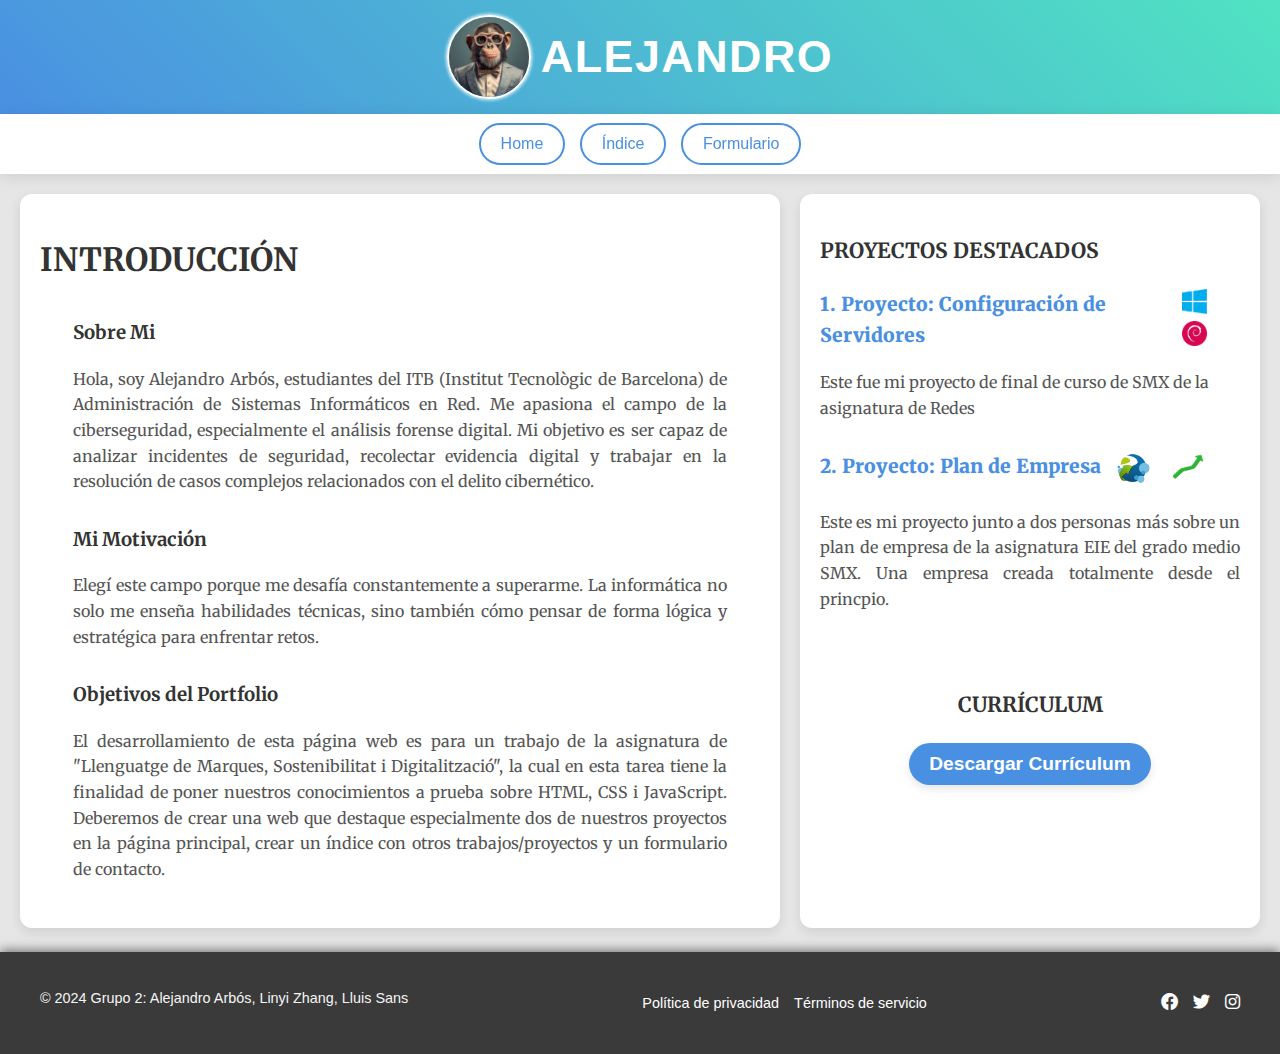
==== index.html @ 5108e785 "Update" ====
<!DOCTYPE html>
<html lang="es">
   <head>
       <meta charset="UTF-8">
       <meta name="viewport" content="width=device-width, initial-scale=1.0">
       <meta name="description" content="Portafolio personal de Alejandro Arbós, estudiante de ASIX en el ITB, destacando proyectos y objetivos personales en el mundo de la tecnología.">
       <meta name="keywords" content="Portafolio, Alejandro Arbós, ITB, ASIX, Proyectos, HTML, CSS, JavaScript">
       <title>TA04</title>
       <link rel="stylesheet" href="css/styles.css"> 
       <link href="https://fonts.googleapis.com/css2?family=Merriweather:wght@400;700&display=swap" rel="stylesheet">
       <link rel="stylesheet" href="https://cdnjs.cloudflare.com/ajax/libs/font-awesome/6.0.0-beta3/css/all.min.css">
       <script src="scripts/script.js"></script>
   </head>

   <body>
       <header>
        <img src="img/mono.png" alt="Foto de Alejandro Arbós" class="perfil-img">
           <h1><i class="fas fa-globe"></i>ALEJANDRO ARBÓS </h1>
       </header>
  
       <nav>
           <div class="nav-buttons">
               <a href="index.html">
                   <button>Home</button></a>
               <a href="indice.html">
                   <button>Índice</button></a>
               <a href="formulario.html">
                   <button>Formulario</button></a>
           </div>
       </nav>
     
       <main>
           <section class="about-me"> 
               <h1>INTRODUCCIÓN</h1>
               <article>
                   <h3 class="formato_texto">Sobre Mi</h3>
                   <p class="formato_texto">Hola, soy Alejandro Arbós, estudiantes del ITB (Institut Tecnològic de Barcelona) de Administración de Sistemas Informáticos en Red. Me apasiona el campo de la ciberseguridad, especialmente el análisis forense digital. Mi objetivo es ser capaz de analizar incidentes de seguridad, recolectar evidencia digital y trabajar en la resolución de casos complejos relacionados con el delito cibernético.</p>
                   <h3 class="formato_texto">Mi Motivación</h3>
                   <p class="formato_texto">Elegí este campo porque me desafía constantemente a superarme. La informática no solo me enseña habilidades técnicas, sino también cómo pensar de forma lógica y estratégica para enfrentar retos.</p>
                   <h3 class="formato_texto">Objetivos del Portfolio</h3>
                   <p class="formato_texto">El desarrollamiento de esta página web es para un trabajo de la asignatura de "Llenguatge de Marques, Sostenibilitat i Digitalització", la cual en esta tarea tiene la finalidad de poner nuestros conocimientos a prueba sobre HTML, CSS i JavaScript. Deberemos de crear una web que destaque especialmente dos de nuestros proyectos en la página principal, crear un índice con otros trabajos/proyectos y un formulario de contacto.</p>
               </article>
           </section>
           <aside class="projects"> 
               <h3>PROYECTOS DESTACADOS</h3>
               <div class="project-item">
                <div class="project-item-logo">
                   <a href="proyecto1.html" target="_blank"><strong>1. Proyecto: Configuración de Servidores</strong></a>
                <div class="project-logos">
                    <img src="img/windows_logo.png" alt="Logo 1" class="project-logo">
                    <img src="img/debian_logo.png" alt="Logo 2" class="project-logo">
                </div>
                </div>
                   <p>Este fue mi proyecto de final de curso de SMX de la asignatura de Redes</p>
               </div>
               <div class="project-item">
                <div class="project-item-logo">
                   <a href="proyecto2.html" target="_blank"><strong>2. Proyecto: Plan de Empresa</strong></a>
                <div class="project-logos">
                    <img src="img/p2_logo.png" alt="Logo 1" class="project2-logo">
                    <img src="img/flecha_logo.png" alt="Logo 2" class="project2-logo">
                </div>
                </div>
                   <p style="text-align: justify;">Este es mi proyecto junto a dos personas más sobre un plan de empresa de la asignatura EIE del grado medio SMX. Una empresa creada totalmente desde el princpio.</p><br>
                <div class="cv-section">
                    <h3>CURRÍCULUM</h3>
                    <a href="docs/curriculum.pdf" download class="download-cv">
                        <button>Descargar Currículum</button>
                    </a>
                </div>
                
               </div>
           </aside>
       </main>

       <footer>
           <p>© 2024 Grupo 2: Alejandro Arbós, Linyi Zhang, Lluis Sans</p>
           <div class="footer-links">
               <a href="politica.html">Política de privacidad</a>
               <a href="terminos.html">Términos de servicio</a>
           </div>
           <div class="footer-socials">
               <a href="#"><i class="fab fa-facebook"></i></a>
               <a href="#"><i class="fab fa-twitter"></i></a>
               <a href="#"><i class="fab fa-instagram"></i></a>
           </div>        
       </footer>
   </body>
</html>
---- css/styles.css ----
/* Estilos globales */
html, body {
    height: 100%;
    margin: 0;
    padding: 0;
    font-family: 'Poppins', sans-serif;
    line-height: 1.6;
    background-color: #e6e6e6;
    color: #333;
    display: flex;
    flex-direction: column;
}

/* Header */
header {
    background: linear-gradient(45deg, #4A90E2, #50E3C2);
    color: white;
    text-align: center;
    padding: 15px 0;
    display: flex;
    justify-content: center;
    align-items: center;
    flex-shrink: 0;
    box-shadow: 0 4px 10px rgba(0, 0, 0, 0.1);
}

header h1 {
    margin: 0;
    font-size: 2.8em;
    font-weight: 700;
    letter-spacing: 1.5px;
    display: flex;
    align-items: center;
    gap: 10px;
}

header h1 i {
    margin-right: 10px;
    color: #ffffff;
    font-size: 1.2em;
}

.perfil-img {
    width: 80px;
    height: 80px;
    border-radius: 50%;
    margin-right: 10px;
    vertical-align: middle;
    border: 2.5px solid white;
    box-shadow: 0 0 3px 1.5px rgba(255, 255, 255, 0.7); 
}


/* Navegación */
nav {
    background-color: #ffffff;
    display: flex;
    justify-content: center;
    align-items: center;
    box-shadow: 0 3px 15px rgba(0, 0, 0, 0.1);
    height: 60px;
    min-height: 60px; /* Asegura que no se reduzca la altura */
    padding: 0 10px;
    position: sticky;
    top: 0;
    z-index: 1000;
}

.nav-buttons button {
    padding: 10px 20px;
    background-color: transparent;
    color: #4A90E2;
    border: 2px solid #4A90E2;
    border-radius: 25px;
    font-size: 1em;
    transition: all 0.3s ease;
    margin: 0 5px;
    flex: 1;
}

.nav-buttons button:hover {
    background-color: #4A90E2;
    color: white;
    transform: translateY(-2px);
}

/* Main */
main {
    display: flex;
    flex-grow: 1;
    padding: 20px;
    box-sizing: border-box;
    gap: 20px;
}

/* Section y Aside en Main */
.about-me, .projects {
    background-color: white;
    padding: 20px;
    border-radius: 12px;
    box-shadow: 0 4px 12px rgba(0, 0, 0, 0.1);
    height: 94%; /* Asegura que ambos elementos usen toda la altura disponible */
    flex-grow: 1;
    overflow: hidden;
    font-family: 'Merriweather', serif; 
}

.about-me {
    flex-basis: 60%;
}

.about-me h1, p {
    padding-bottom: 10px;;
}

.projects {
    flex-basis: 35%;
}

.projects h3 {
    font-size: 1.3em;
}

.project-item a {
    color: #4A90E2;
    text-decoration: none;
    font-size: 1.2em;
    font-weight: 600;
}

.project-item a:hover {
    text-decoration: underline;
    color: #50E3C2;
}

/* Ajuste del texto */
.about-me p, .projects p {
    font-size: em;
    color: #555;
    margin-bottom: 20px;
    line-height: 1.6;
    overflow-wrap: break-word;
    word-wrap: break-word;
}

.formato_texto {
    text-align: justify;
    margin-left: 33px;
    margin-right: 33px;
}

.project-item {
    margin-bottom: 20px; 
}

.project-item-logo {
    display: flex;
}

.project-logo {
    width: 25px;
    height: 25px;
    margin-left: 15px;
}

.project2-logo {
    width: 35px;
    height: 35px;
    margin-left: 15px;
}

.cv-section {
    text-align: center;
    margin-top: 20px;
}

.cv-section button {
    padding: 10px 20px;
    background-color: #4A90E2;
    color: white;
    border: none;
    border-radius: 25px;
    font-size: 1em;
    font-weight: 600;
    cursor: pointer;
    transition: background-color 0.3s, transform 0.2s;
    box-shadow: 0 4px 8px rgba(0, 0, 0, 0.1);
}

.cv-section button:hover {
    background-color: #50E3C2;
    transform: translateY(-3px);
}

.cv-section button:active {
    transform: translateY(1px);
}

/* Footer */
footer {
    background-color: #3a3a3a;
    color: #f5f5f5;
    display: flex;
    justify-content: space-between;
    align-items: center;
    padding: 20px 40px;
    font-size: 0.9em;
    box-shadow: 0 -2px 10px rgba(0, 0, 0, 0.5);
    flex-wrap: wrap;
}

footer a {
    color: white;
    text-decoration: none;
}

.footer-links, .footer-socials {
    display: flex;
    gap: 15px;
    flex-wrap: wrap;
}

.footer-socials a {
    color: #ffffff;
    text-decoration: none;
    font-size: 1.2em;
    transition: color 0.3s;
}

.footer-socials a:hover {
    color: #04AA6D;
}

.footer-links a {
    color: #ffffff;
    text-decoration: none;
    font-size: 1em;
    transition: color 0.3s;
}

.footer-links a:hover {
    color: #04AA6D;
}

/* Media Queries */

/* Para tabletas */
@media (max-width: 768px) {
    header h1 {
        font-size: 2em;
    }

    .nav-buttons button {
        font-size: 0.9em;
        padding: 8px 15px;
    }

    main {
        flex-direction: column;
        align-items: center;
    }

    .about-me, .projects {
        width: 90%;
        margin: 10px 0;
    }
}

/* Para teléfonos móviles */
@media (max-width: 480px) {
    header h1 {
        font-size: 1.5em;
    }

    .nav-buttons button {
        font-size: 0.8em;
        padding: 6px 10px;
        margin: 5px;
    }

    .about-me, .projects {
        padding: 15px;
        font-size: 0.9em;
    }

    footer {
        flex-direction: column;
        text-align: center;
    }

    .footer-links, .footer-socials {
        flex-direction: column;
        gap: 10px;
    }
}
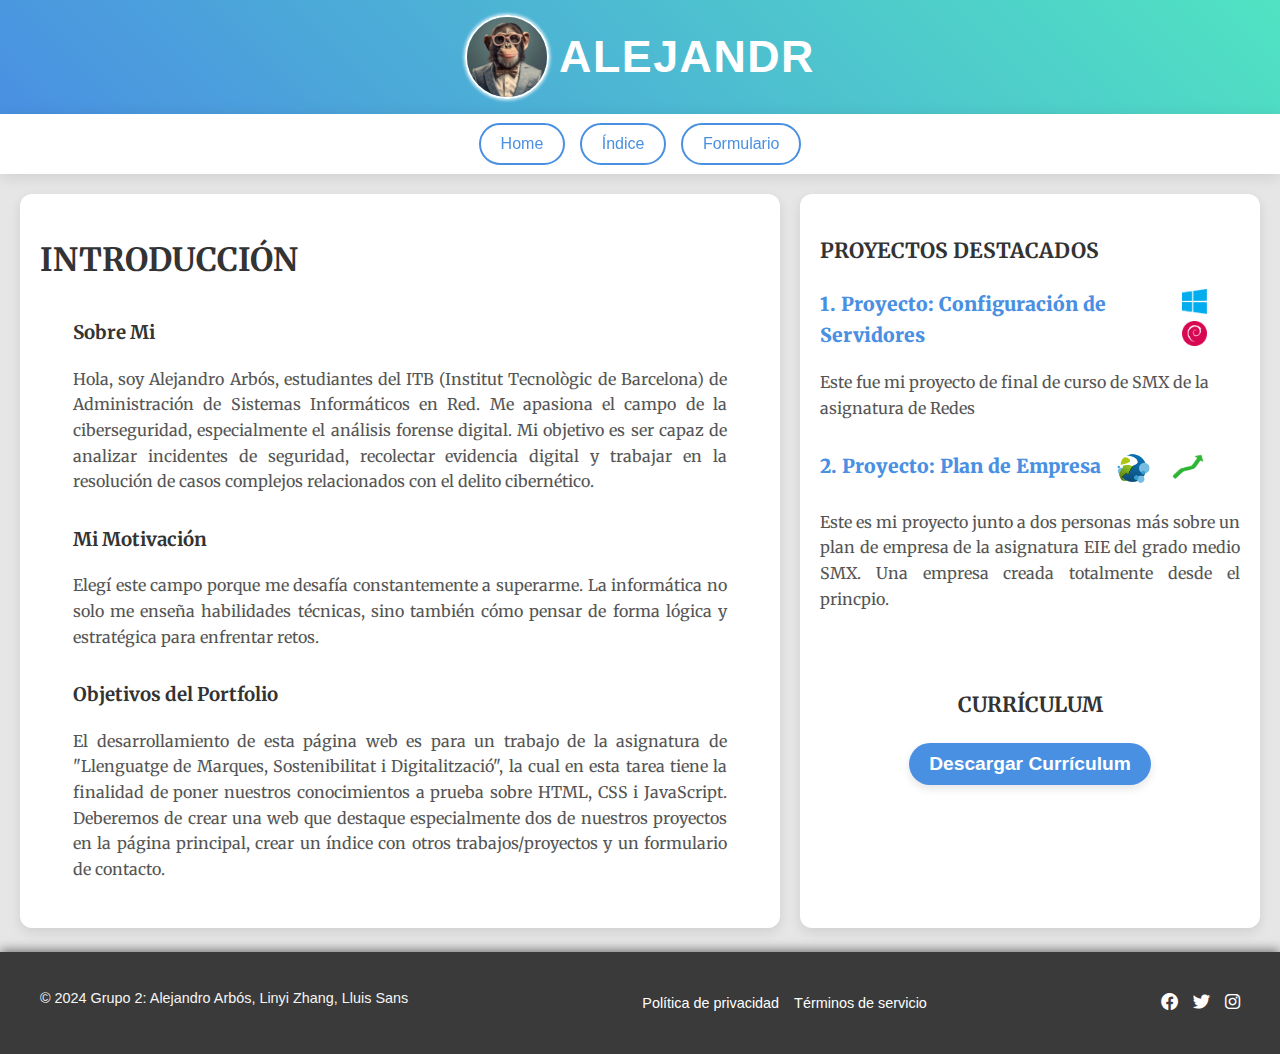
==== commit cf3e5412: ".." ====
--- a/index.html
+++ b/index.html
@@ -5,8 +5,8 @@
        <meta name="viewport" content="width=device-width, initial-scale=1.0">
        <meta name="description" content="Portafolio personal de Alejandro Arbós, estudiante de ASIX en el ITB, destacando proyectos y objetivos personales en el mundo de la tecnología.">
        <meta name="keywords" content="Portafolio, Alejandro Arbós, ITB, ASIX, Proyectos, HTML, CSS, JavaScript">
-       <title>TA04</title>
-       <link rel="stylesheet" href="css/styles.css"> 
+       <title>Presentación</title>
+       <link rel="stylesheet" href="./css/styles.css"> 
        <link href="https://fonts.googleapis.com/css2?family=Merriweather:wght@400;700&display=swap" rel="stylesheet">
        <link rel="stylesheet" href="https://cdnjs.cloudflare.com/ajax/libs/font-awesome/6.0.0-beta3/css/all.min.css">
        <script src="scripts/script.js"></script>
